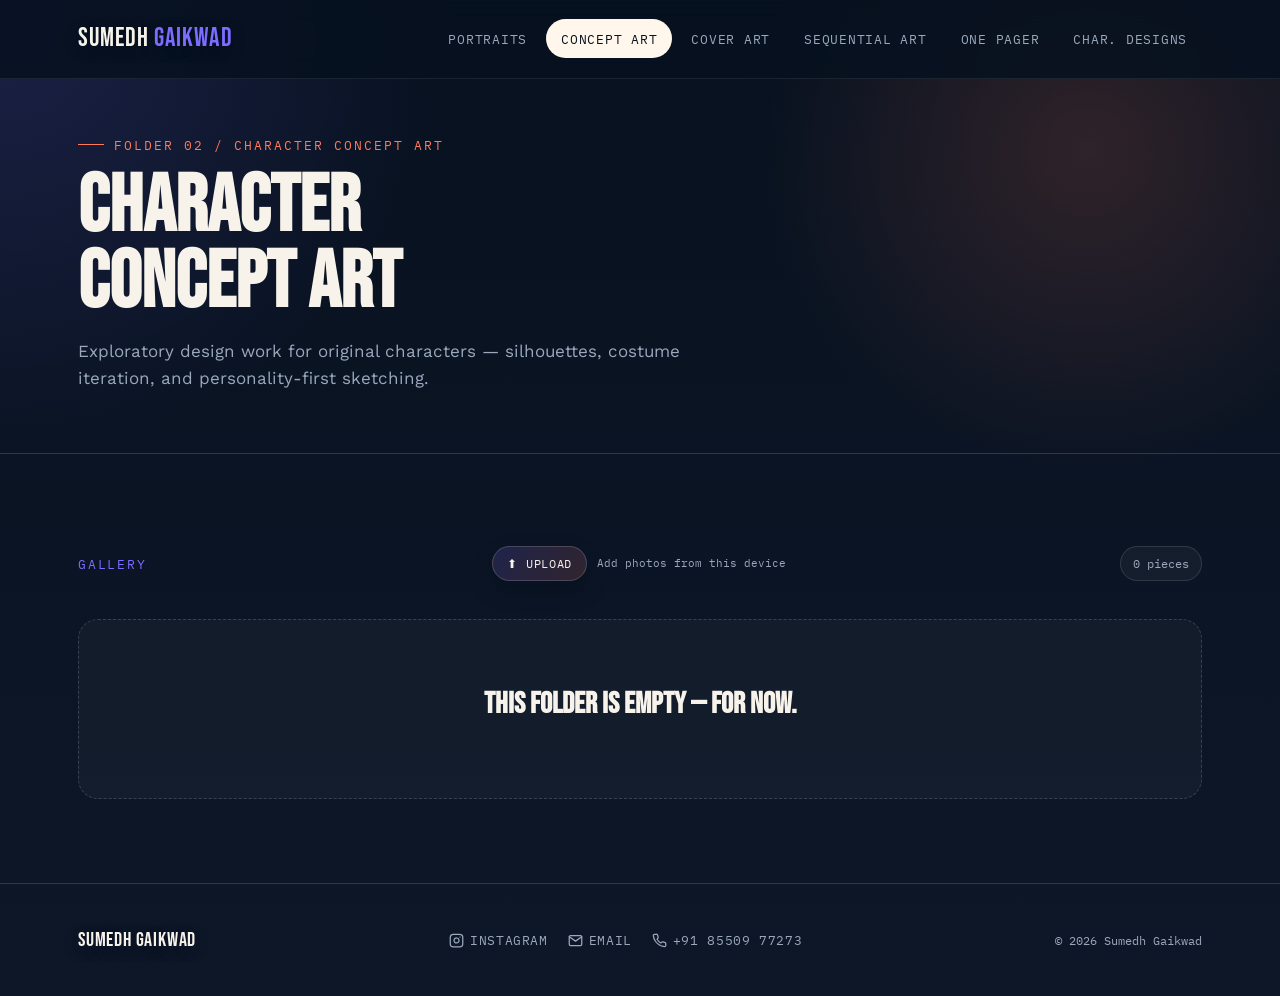
==== character-concept.html @ c186ebf5 "Initial commit" ====
<!DOCTYPE html>
<html lang="en">
<head>
<meta charset="UTF-8">
<meta name="viewport" content="width=device-width, initial-scale=1.0">
<title>Concept Art — Sumedh Gaikwad</title>
<meta name="description" content="Exploratory design work for original characters — silhouettes, costume iteration, and personality-first sketching.">
<link rel="preconnect" href="https://fonts.googleapis.com">
<link href="https://fonts.googleapis.com/css2?family=Bebas+Neue&family=Work+Sans:wght@400;500;600;700&family=IBM+Plex+Mono:wght@400;500&display=swap" rel="stylesheet">
<link rel="stylesheet" href="css/style.css">
</head>
<body>

<header class="site-header">
  <div class="header-inner">
    <a href="index.html" class="brand">SUMEDH <span>GAIKWAD</span></a>
    <button class="nav-toggle" aria-label="Toggle navigation" aria-expanded="false">☰</button>
    <nav class="folder-nav">
      <a href="portraits.html">Portraits</a>
      <a href="character-concept.html" class="active">Concept Art</a>
      <a href="music-covers.html">Cover Art</a>
      <a href="sequential-art.html">Sequential Art</a>
      <a href="one-pager.html">One Pager</a>
      <a href="character-designs.html">Char. Designs</a>
    </nav>
  </div>
</header>

<section class="cat-hero">
  <div class="wrap">
    <div class="eyebrow">Folder 02 / Character Concept Art</div>
    <h1>CHARACTER<br>CONCEPT ART</h1>
    <p>Exploratory design work for original characters — silhouettes, costume iteration, and personality-first sketching.</p>
  </div>
</section>

<section>
  <div class="wrap">
    <div class="gallery-toolbar">
      <span class="section-label" style="margin-bottom:0;">Gallery</span>
      <span class="count-pill" id="gallery-count">0 pieces</span>
    </div>

    <div class="gallery-grid" id="gallery-grid"></div>

    <div class="empty-state" id="gallery-empty" style="display:none;">
      <h3>This folder is empty — for now.</h3>
    </div>
  </div>
</section>

<footer class="site-footer">
  <div class="wrap footer-inner">
    <span class="brand">SUMEDH GAIKWAD</span>
    <nav class="footer-links">
      <a href="https://www.instagram.com/sumedh_g_arts?igsh=MWxkZ25kcnlwc3Y3Mg==" target="_blank" rel="noopener"><svg viewBox="0 0 24 24" fill="none" stroke="currentColor" stroke-width="2" stroke-linecap="round" stroke-linejoin="round"><rect x="2" y="2" width="20" height="20" rx="5" ry="5"></rect><path d="M16 11.37A4 4 0 1 1 12.63 8 4 4 0 0 1 16 11.37z"></path><line x1="17.5" y1="6.5" x2="17.51" y2="6.5"></line></svg> Instagram</a>
      <a href="mailto:sumedhgaikwad5123@gmail.com"><svg viewBox="0 0 24 24" fill="none" stroke="currentColor" stroke-width="2" stroke-linecap="round" stroke-linejoin="round"><path d="M4 4h16c1.1 0 2 .9 2 2v12c0 1.1-.9 2-2 2H4c-1.1 0-2-.9-2-2V6c0-1.1.9-2 2-2z"></path><polyline points="22,6 12,13 2,6"></polyline></svg> Email</a>
      <a href="tel:+918550977273"><svg viewBox="0 0 24 24" fill="none" stroke="currentColor" stroke-width="2" stroke-linecap="round" stroke-linejoin="round"><path d="M22 16.92v3a2 2 0 0 1-2.18 2 19.79 19.79 0 0 1-8.63-3.07 19.5 19.5 0 0 1-6-6 19.79 19.79 0 0 1-3.07-8.67A2 2 0 0 1 4.11 2h3a2 2 0 0 1 2 1.72 12.84 12.84 0 0 0 .7 2.81 2 2 0 0 1-.45 2.11L8.09 9.91a16 16 0 0 0 6 6l1.27-1.27a2 2 0 0 1 2.11-.45 12.84 12.84 0 0 0 2.81.7A2 2 0 0 1 22 16.92z"></path></svg> +91 85509 77273</a>
    </nav>
    <span class="muted" style="font-family: var(--mono); font-size: 12px;">© <span id="year"></span> Sumedh Gaikwad</span>
  </div>
</footer>

<div class="lightbox" id="lightbox">
  <button class="lightbox-close" id="lightbox-close" aria-label="Close">✕</button>
  <img id="lightbox-img" src="" alt="">
  <div class="lightbox-caption" id="lightbox-caption"></div>
</div>

<script src="assets/character-concept/images.js"></script>
<script src="js/main.js"></script>
<script src="js/gallery.js"></script>
</body>
</html>
---- css/style.css ----
/* ===========================================================
   Sumedh Gaikwad — Portfolio
   Design tokens
   =========================================================== */
:root{
  --ink:        #07111F;
  --ink-soft:   #101C2D;
  --ink-elev:   #17253A;
  --paper:      #FFF7EC;
  --paper-dim:  #F4E4CC;
  --line:       #273B4F;
  --line-paper: #D7B98A;
  --ink-text:   #F7F3EA;
  --paper-text: #1E293B;
  --muted:      #9BA8BC;
  --muted-paper:#6B7280;
  --accent:     #7C6CFF;
  --accent-2:   #FF7A59;
  --accent-3:   #22C7A6;

  --display: 'Bebas Neue', 'Arial Narrow', sans-serif;
  --body:    'Work Sans', -apple-system, BlinkMacSystemFont, sans-serif;
  --mono:    'IBM Plex Mono', 'Courier New', monospace;

  --max: 1180px;
  --radius: 18px;
  --shadow: 0 20px 45px rgba(0,0,0,0.24);
}

*{ box-sizing: border-box; }
html{ scroll-behavior: smooth; }

body{
  margin:0;
  background:
    radial-gradient(circle at top left, rgba(124,108,255,0.18), transparent 28%),
    radial-gradient(circle at 85% 15%, rgba(255,122,89,0.16), transparent 24%),
    linear-gradient(180deg, var(--ink) 0%, #0D1728 100%);
  color: var(--ink-text);
  font-family: var(--body);
  font-size: 16px;
  line-height: 1.6;
  -webkit-font-smoothing: antialiased;
}

img{ max-width:100%; display:block; }
a{ color: inherit; text-decoration: none; }

@media (prefers-reduced-motion: reduce){
  *{ animation-duration: 0.001ms !important; animation-iteration-count: 1 !important; transition-duration: 0.001ms !important; scroll-behavior:auto !important; }
}

:focus-visible{
  outline: 2px solid var(--accent);
  outline-offset: 3px;
}

.wrap{
  max-width: var(--max);
  margin: 0 auto;
  padding: 0 28px;
}

/* ===========================================================
   Header / Folder-tab navigation (signature element)
   =========================================================== */
.site-header{
  position: sticky;
  top: 0;
  z-index: 50;
  background: rgba(7, 17, 31, 0.85);
  backdrop-filter: blur(12px);
  border-bottom: 1px solid rgba(255,255,255,0.08);
}

.header-inner{
  display:flex;
  align-items: center;
  justify-content: space-between;
  gap: 24px;
  padding: 18px 28px;
  max-width: var(--max);
  margin: 0 auto;
}

.brand{
  font-family: var(--display);
  font-size: 26px;
  letter-spacing: 0.04em;
  white-space: nowrap;
  text-shadow: 0 4px 16px rgba(0,0,0,0.25);
}
.brand span{ color: var(--accent); }

.nav-toggle{
  display:none;
  background:none;
  border: 1px solid var(--line);
  color: var(--ink-text);
  width: 42px;
  height: 38px;
  border-radius: 4px;
  font-size: 18px;
  cursor: pointer;
}

.folder-nav{
  display:flex;
  gap: 4px;
  flex-wrap: wrap;
}

.folder-nav a{
  position: relative;
  font-family: var(--mono);
  font-size: 12.5px;
  text-transform: uppercase;
  letter-spacing: 0.06em;
  color: var(--muted);
  padding: 9px 14px 8px;
  border: 1px solid transparent;
  border-radius: 999px;
  transition: color .18s ease, background .18s ease, transform .18s ease;
}

.folder-nav a:hover{
  color: var(--ink-text);
  background: var(--ink-soft);
}

.folder-nav a.active{
  color: var(--ink);
  background: var(--paper);
}

/* ===========================================================
   Hero
   =========================================================== */
.hero{
  position: relative;
  padding: 96px 0 72px;
  overflow: hidden;
  border-bottom: 1px solid rgba(255,255,255,0.08);
}

.hero::before{
  content:"";
  position:absolute;
  inset: -40% -10% auto -10%;
  height: 480px;
  background:
    radial-gradient(circle at 18% 30%, rgba(108,99,255,0.26), transparent 55%),
    radial-gradient(circle at 82% 10%, rgba(255,122,89,0.18), transparent 50%),
    radial-gradient(circle at 50% 80%, rgba(255,255,255,0.05), transparent 40%);
  pointer-events:none;
}

.eyebrow{
  font-family: var(--mono);
  font-size: 12.5px;
  letter-spacing: 0.16em;
  text-transform: uppercase;
  color: var(--accent-2);
  display:flex;
  align-items:center;
  gap: 10px;
  margin-bottom: 18px;
}
.eyebrow::before{
  content:"";
  width: 26px;
  height: 1px;
  background: var(--accent-2);
}

.hero h1{
  font-family: var(--display);
  font-size: clamp(58px, 10vw, 128px);
  line-height: 0.92;
  letter-spacing: 0.01em;
  margin: 0 0 22px;
  position: relative;
  z-index: 1;
  text-shadow: 0 10px 30px rgba(0,0,0,0.2);
}
.hero h1 .stroke{
  -webkit-text-stroke: 1.5px var(--ink-text);
  color: transparent;
}

.hero-sub{
  max-width: 640px;
  font-size: 18px;
  color: var(--muted);
  margin-bottom: 34px;
}

.hero-actions{
  display:flex;
  gap: 14px;
  flex-wrap: wrap;
}

.btn{
  font-family: var(--mono);
  font-size: 13px;
  text-transform: uppercase;
  letter-spacing: 0.06em;
  padding: 13px 22px;
  border-radius: 999px;
  border: 1px solid rgba(255,255,255,0.14);
  cursor: pointer;
  transition: transform .15s ease, background .15s ease, border-color .15s ease, box-shadow .15s ease;
  display:inline-flex;
  align-items:center;
  gap: 8px;
  box-shadow: 0 8px 20px rgba(0,0,0,0.16);
}
.btn:hover{ transform: translateY(-2px); }

.btn-primary{
  background: linear-gradient(135deg, var(--accent) 0%, #5C4DFF 100%);
  border-color: transparent;
  color: #fff;
}
.btn-primary:hover{ background: linear-gradient(135deg, #5C4DFF 0%, var(--accent) 100%); }

.btn-ghost{
  background: rgba(255,255,255,0.06);
  color: var(--ink-text);
}
.btn-ghost:hover{ border-color: rgba(255,255,255,0.28); background: rgba(255,255,255,0.1); }

/* ===========================================================
   Section scaffolding
   =========================================================== */
section{ padding: 84px 0; }
.section-alt{
  background: linear-gradient(135deg, #FFF7EC 0%, #F1E3CB 100%);
  color: var(--paper-text);
  border-top: 1px solid rgba(0,0,0,0.04);
  border-bottom: 1px solid rgba(0,0,0,0.04);
}
.section-alt .muted{ color: var(--muted-paper); }
.section-alt .divider{ background: var(--line-paper); }
.section-alt .section-label,
.section-alt .about-copy p,
.section-alt .about-copy strong,
.section-alt .about-copy .tag,
.section-alt .about-card .tag,
.section-alt .about-card .section-label{
  color: #b19393a4;
}
.section-alt .about-copy p{
  color: #222222;
}

.section-head{
  display:flex;
  justify-content: space-between;
  align-items: flex-end;
  gap: 24px;
  margin-bottom: 44px;
  flex-wrap: wrap;
}

.section-label{
  font-family: var(--mono);
  font-size: 12.5px;
  letter-spacing: 0.14em;
  text-transform: uppercase;
  color: var(--accent);
  margin-bottom: 10px;
  display:block;
}

.section-head h2{
  font-family: var(--display);
  font-size: clamp(34px, 5vw, 54px);
  margin: 0;
  letter-spacing: 0.01em;
}

.muted{ color: var(--muted); }

.divider{
  height: 1px;
  background: var(--line);
  border:none;
  margin: 0;
}

/* ===========================================================
   About
   =========================================================== */
.about-grid{
  display:grid;
  grid-template-columns: 0.9fr 1.4fr;
  gap: 56px;
  align-items: start;
}

.about-card{
  background: linear-gradient(145deg, var(--ink-soft) 0%, var(--ink-elev) 100%);
  border: 1px solid rgba(255,255,255,0.08);
  border-radius: var(--radius);
  padding: 26px;
  transform: rotate(-1.2deg);
  box-shadow: var(--shadow);
}
.about-card .tag-row{
  display:flex;
  flex-wrap:wrap;
  gap:8px;
  margin-top: 18px;
}
.tag{
  font-family: var(--mono);
  font-size: 11.5px;
  text-transform: uppercase;
  letter-spacing: 0.05em;
  padding: 5px 10px;
  border: 1px solid var(--line);
  border-radius: 3px;
  color: var(--muted);
}

.about-copy p{
  font-size: 17px;
  color: var(--muted);
  max-width: 640px;
}
.about-copy p + p{ margin-top: 18px; }
.about-copy strong{ color: var(--ink-text); }

/* ===========================================================
   Folder grid (index page — category cards / literal folders)
   =========================================================== */
.folder-grid{
  display:grid;
  grid-template-columns: repeat(3, 1fr);
  gap: 26px;
}

.folder-card{
  position: relative;
  background: linear-gradient(145deg, #FFF9F0 0%, #F1E0C5 100%);
  color: var(--paper-text);
  border-radius: 22px;
  padding: 26px 22px 22px;
  min-height: 190px;
  display:flex;
  flex-direction: column;
  justify-content: space-between;
  transform: rotate(var(--tilt, -1.5deg));
  transition: transform .25s ease, box-shadow .25s ease;
  box-shadow: 0 16px 34px rgba(6, 12, 20, 0.2);
  overflow: hidden;
}
.folder-card:nth-child(2n){ --tilt: 1.6deg; }
.folder-card:nth-child(3n){ --tilt: -0.6deg; }
.folder-card:hover{
  transform: rotate(0deg) translateY(-6px);
  box-shadow: 0 20px 40px rgba(15, 23, 36, 0.28);
}
.folder-card::before{
  content:"";
  position:absolute;
  inset: 0;
  background: linear-gradient(135deg, rgba(255,255,255,0.35), transparent 60%);
  pointer-events:none;
}

.folder-card .fc-index{
  font-family: var(--mono);
  font-size: 11.5px;
  color: var(--muted-paper);
  letter-spacing: 0.06em;
}
.folder-card h3{
  font-family: var(--display);
  font-size: 27px;
  letter-spacing: 0.01em;
  margin: 10px 0 8px;
  line-height: 1.05;
}
.folder-card p{
  font-size: 14px;
  color: var(--muted-paper);
  margin: 0 0 16px;
}
.folder-card .fc-link{
  font-family: var(--mono);
  font-size: 12px;
  text-transform: uppercase;
  letter-spacing: 0.06em;
  display:inline-flex;
  align-items:center;
  gap:6px;
  color: var(--accent);
}
.folder-card .fc-link .arrow{ transition: transform .18s ease; }
.folder-card:hover .fc-link .arrow{ transform: translateX(4px); }

/* ===========================================================
   Gallery grid (category pages)
   =========================================================== */
.gallery-toolbar{
  display:flex;
  align-items:center;
  justify-content: space-between;
  gap: 16px;
  margin-bottom: 30px;
  flex-wrap: wrap;
  padding: 8px 0;
}
.upload-controls{
  display:flex;
  align-items:center;
  gap: 10px;
  flex-wrap: wrap;
  margin-left: 12px;
}
.upload-button{
  display:inline-flex;
  align-items:center;
  gap: 8px;
  padding: 9px 14px;
  border: 1px solid rgba(255,255,255,0.16);
  border-radius: 999px;
  color: var(--ink-text);
  background: linear-gradient(135deg, rgba(124,108,255,0.18), rgba(255,122,89,0.16));
  font-family: var(--mono);
  font-size: 11.5px;
  text-transform: uppercase;
  letter-spacing: 0.06em;
  cursor: pointer;
  box-shadow: 0 10px 24px rgba(0,0,0,0.18);
}
.upload-button:hover{
  transform: translateY(-1px);
  background: linear-gradient(135deg, rgba(124,108,255,0.24), rgba(255,122,89,0.2));
}
.upload-input{
  display:none;
}
.upload-help{
  font-family: var(--mono);
  font-size: 11px;
  color: var(--muted);
}
.count-pill{
  font-family: var(--mono);
  font-size: 12px;
  color: var(--muted);
  border: 1px solid rgba(255,255,255,0.12);
  padding: 7px 12px;
  border-radius: 999px;
  background: rgba(255,255,255,0.04);
}

.gallery-grid{
  display:grid;
  grid-template-columns: repeat(3, 1fr);
  gap: 20px;
}

.art-card{
  position: relative;
  background: var(--ink-soft);
  border: 1px solid rgba(255,255,255,0.08);
  border-radius: 18px;
  overflow: hidden;
  aspect-ratio: 4/5;
  cursor: pointer;
  transform: rotate(var(--tilt, 0deg));
  transition: transform .22s ease, border-color .22s ease, box-shadow .22s ease;
  box-shadow: 0 14px 32px rgba(0,0,0,0.2);
}
.art-card:nth-child(3n+1){ --tilt: -1deg; }
.art-card:nth-child(3n+2){ --tilt: 0.8deg; }
.art-card:nth-child(3n+3){ --tilt: -0.4deg; }
.art-card:hover{ transform: rotate(0deg) translateY(-4px); border-color: var(--accent); box-shadow: 0 18px 36px rgba(0,0,0,0.26); }

.art-card img{
  width:100%; height:100%; object-fit: cover;
  transition: transform .35s ease;
}
.art-card:hover img{ transform: scale(1.045); }

.art-card .caption{
  position:absolute; left:0; right:0; bottom:0;
  padding: 10px 12px;
  font-family: var(--mono);
  font-size: 11.5px;
  color: var(--ink-text);
  background: linear-gradient(0deg, rgba(0,0,0,0.75), transparent);
}

.empty-state{
  border: 1px dashed rgba(255,255,255,0.16);
  border-radius: 20px;
  padding: 60px 30px;
  text-align:center;
  background: rgba(255,255,255,0.03);
}
.empty-state h3{
  font-family: var(--display);
  font-size: 30px;
  margin: 0 0 10px;
}
.empty-state p{ color: var(--muted); max-width: 480px; margin: 0 auto 6px; }
.empty-state code{
  font-family: var(--mono);
  background: var(--ink);
  border: 1px solid var(--line);
  padding: 2px 7px;
  border-radius: 3px;
  color: var(--accent-2);
}

/* ===========================================================
   Lightbox
   =========================================================== */
.lightbox{
  position: fixed; inset:0;
  background: rgba(10,9,7,0.92);
  display:none;
  align-items:center; justify-content:center;
  z-index: 200;
  padding: 40px;
}
.lightbox.open{ display:flex; }
.lightbox img{
  max-width: 90vw; max-height: 84vh;
  border-radius: 6px;
  box-shadow: 0 20px 60px rgba(0,0,0,0.5);
}
.lightbox-close{
  position:absolute; top: 26px; right: 30px;
  font-family: var(--mono);
  color: var(--ink-text);
  background: var(--ink-soft);
  border: 1px solid var(--line);
  width: 40px; height:40px;
  border-radius: 50%;
  cursor:pointer;
  font-size: 18px;
}
.lightbox-caption{
  position:absolute; bottom: 30px; left:50%; transform: translateX(-50%);
  font-family: var(--mono);
  font-size: 12.5px;
  color: var(--muted);
}

/* ===========================================================
   Footer
   =========================================================== */
.site-footer{
  border-top: 1px solid var(--line);
  padding: 40px 0;
}
.footer-inner{
  display:flex;
  justify-content: space-between;
  align-items:center;
  flex-wrap: wrap;
  gap: 14px;
}
.footer-inner .brand{ font-size: 20px; }
.footer-links{ display:flex; gap: 20px; align-items: center; }
.footer-links a{
  display: inline-flex;
  align-items: center;
  gap: 6px;
  font-family: var(--mono);
  font-size: 12.5px;
  text-transform: uppercase;
  letter-spacing: 0.05em;
  color: var(--muted);
  transition: color 0.15s ease;
}
.footer-links a:hover{ color: var(--ink-text); }
.footer-links a svg {
  width: 15px;
  height: 15px;
  flex-shrink: 0;
}

/* ===========================================================
   Scroll reveal
   =========================================================== */
.reveal{
  opacity: 0;
  transform: translateY(18px);
  transition: opacity .6s ease, transform .6s ease;
}
.reveal.in{ opacity: 1; transform: translateY(0); }

/* ===========================================================
   Category page hero (smaller)
   =========================================================== */
.cat-hero{
  padding: 56px 0 44px;
  border-bottom: 1px solid var(--line);
}
.cat-hero .eyebrow{ margin-bottom: 14px; }
.cat-hero h1{
  font-family: var(--display);
  font-size: clamp(44px, 7vw, 80px);
  line-height: 0.95;
  margin: 0 0 14px;
}
.cat-hero p{ max-width: 620px; color: var(--muted); font-size: 17px; }

/* ===========================================================
   Responsive
   =========================================================== */
@media (max-width: 900px){
  .about-grid{ grid-template-columns: 1fr; }
  .folder-grid{ grid-template-columns: repeat(2, 1fr); }
  .gallery-grid{ grid-template-columns: repeat(2, 1fr); }
}

@media (max-width: 720px){
  .header-inner{ padding: 14px 20px; }
  .nav-toggle{ display:block; }
  .folder-nav{
    display:none;
    position: absolute;
    top: 100%; left:0; right:0;
    background: var(--ink);
    border-bottom: 1px solid var(--line);
    flex-direction: column;
    padding: 8px 20px 16px;
  }
  .folder-nav.open{ display:flex; }
  .folder-nav a{ clip-path:none; border-bottom: 1px solid var(--line); padding: 12px 4px; }
  .folder-nav a.active{ background:none; color: var(--accent); }

  .hero{ padding: 64px 0 48px; }
  section{ padding: 60px 0; }
  .folder-grid{ grid-template-columns: 1fr; }
  .gallery-grid{ grid-template-columns: 1fr; }
  .footer-inner{ flex-direction: column; align-items: flex-start; }
}
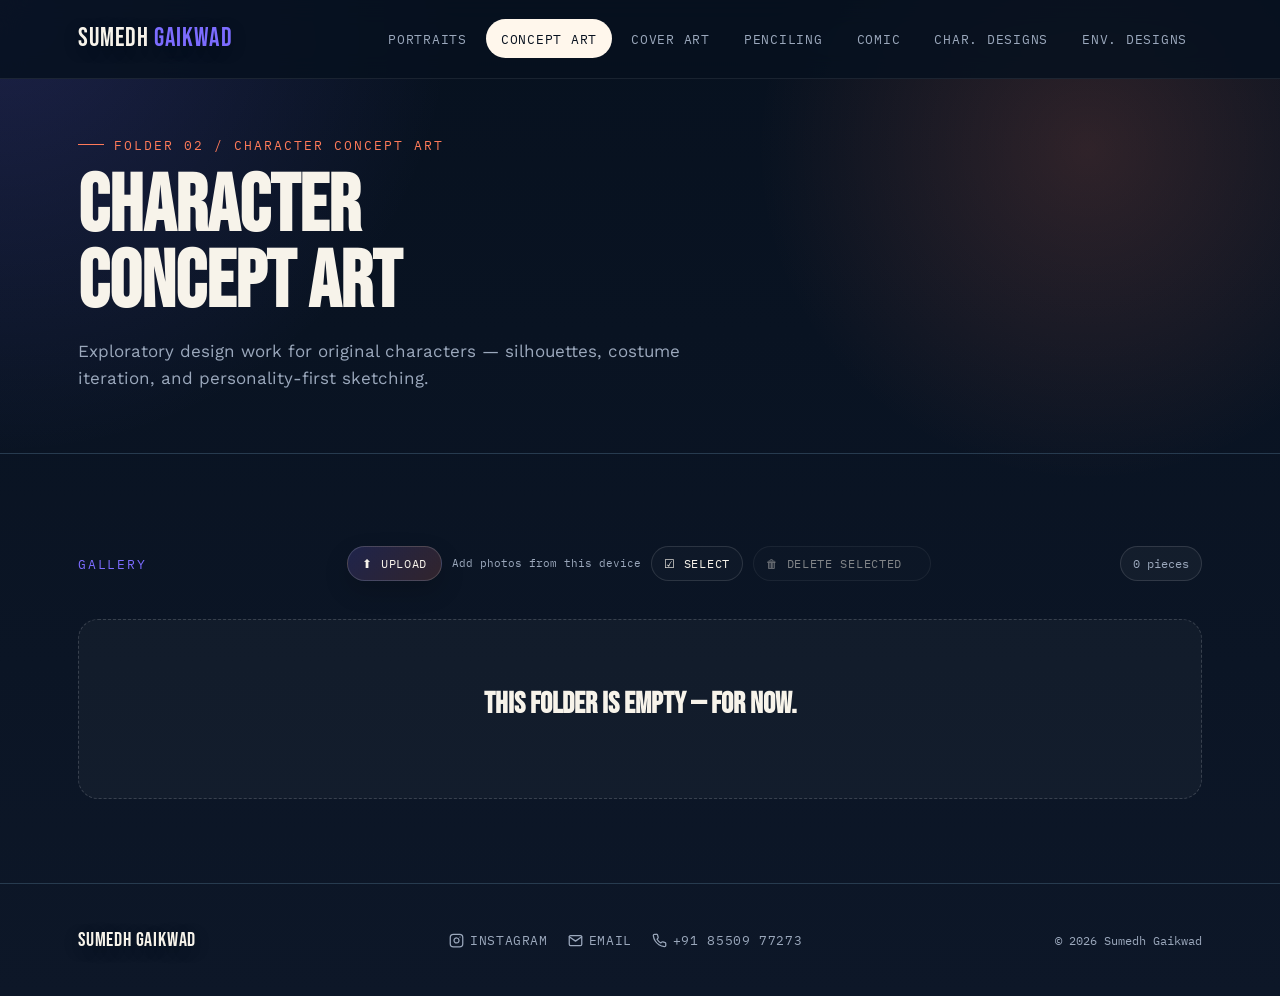
==== commit 2c6ee1af: "Initial commit" ====
--- a/character-concept.html
+++ b/character-concept.html
@@ -19,9 +19,10 @@
       <a href="portraits.html">Portraits</a>
       <a href="character-concept.html" class="active">Concept Art</a>
       <a href="music-covers.html">Cover Art</a>
-      <a href="sequential-art.html">Sequential Art</a>
-      <a href="one-pager.html">One Pager</a>
+      <a href="penciling.html">Penciling</a>
+      <a href="comic-page.html">Comic</a>
       <a href="character-designs.html">Char. Designs</a>
+      <a href="Environment-designs.html">Env. Designs</a>
     </nav>
   </div>
 </header>
@@ -67,8 +68,8 @@
   <div class="lightbox-caption" id="lightbox-caption"></div>
 </div>
 
-<script src="assets/character-concept/images.js"></script>
-<script src="js/main.js"></script>
+<script src="assets/character-concept/images.js"></script>  <script src="https://cdn.jsdelivr.net/npm/@supabase/supabase-js@2"></script>
+  <script src="supabase.js"></script><script src="js/main.js"></script>
 <script src="js/gallery.js"></script>
 </body>
 </html>
--- a/css/style.css
+++ b/css/style.css
@@ -449,6 +449,41 @@
   font-size: 11px;
   color: var(--muted);
 }
+
+/* toolbar delete button removed — per-image delete remains */
+
+/* Selection-mode controls */
+.select-toggle-btn,
+.delete-selected-btn{
+  display:inline-flex;
+  align-items:center;
+  gap:8px;
+  padding: 9px 12px;
+  border: 1px solid rgba(255,255,255,0.12);
+  border-radius: 999px;
+  color: var(--ink-text);
+  background: rgba(255,255,255,0.02);
+  font-family: var(--mono);
+  font-size: 11.5px;
+  text-transform: uppercase;
+  letter-spacing: 0.06em;
+  cursor: pointer;
+}
+.select-toggle-btn.active{ background: rgba(124,108,255,0.14); }
+.delete-selected-btn[disabled]{ opacity: 0.5; cursor: default; }
+.selected-count{ margin-left:8px; font-weight:700; }
+
+/* Per-card selection checkbox */
+.art-card .select-checkbox{
+  position: absolute;
+  top: 10px;
+  left: 10px;
+  width: 20px;
+  height: 20px;
+  z-index: 40;
+}
+.art-card.selected{ outline: 3px solid rgba(124,108,255,0.22); transform: translateY(-4px); }
+.gallery-grid.select-mode .art-card .select-checkbox{ display: block; }
 .count-pill{
   font-family: var(--mono);
   font-size: 12px;
@@ -496,6 +531,25 @@
   color: var(--ink-text);
   background: linear-gradient(0deg, rgba(0,0,0,0.75), transparent);
 }
+
+.art-card .delete-btn{
+  position: absolute;
+  top: 10px;
+  right: 10px;
+  width: 36px;
+  height: 36px;
+  border-radius: 50%;
+  border: 1px solid rgba(255,255,255,0.12);
+  background: rgba(0,0,0,0.45);
+  color: var(--ink-text);
+  font-family: var(--mono);
+  font-size: 14px;
+  display: inline-flex;
+  align-items: center;
+  justify-content: center;
+  cursor: pointer;
+}
+.art-card .delete-btn:hover{ background: rgba(255,80,80,0.12); transform: translateY(-1px); }
 
 .empty-state{
   border: 1px dashed rgba(255,255,255,0.16);
